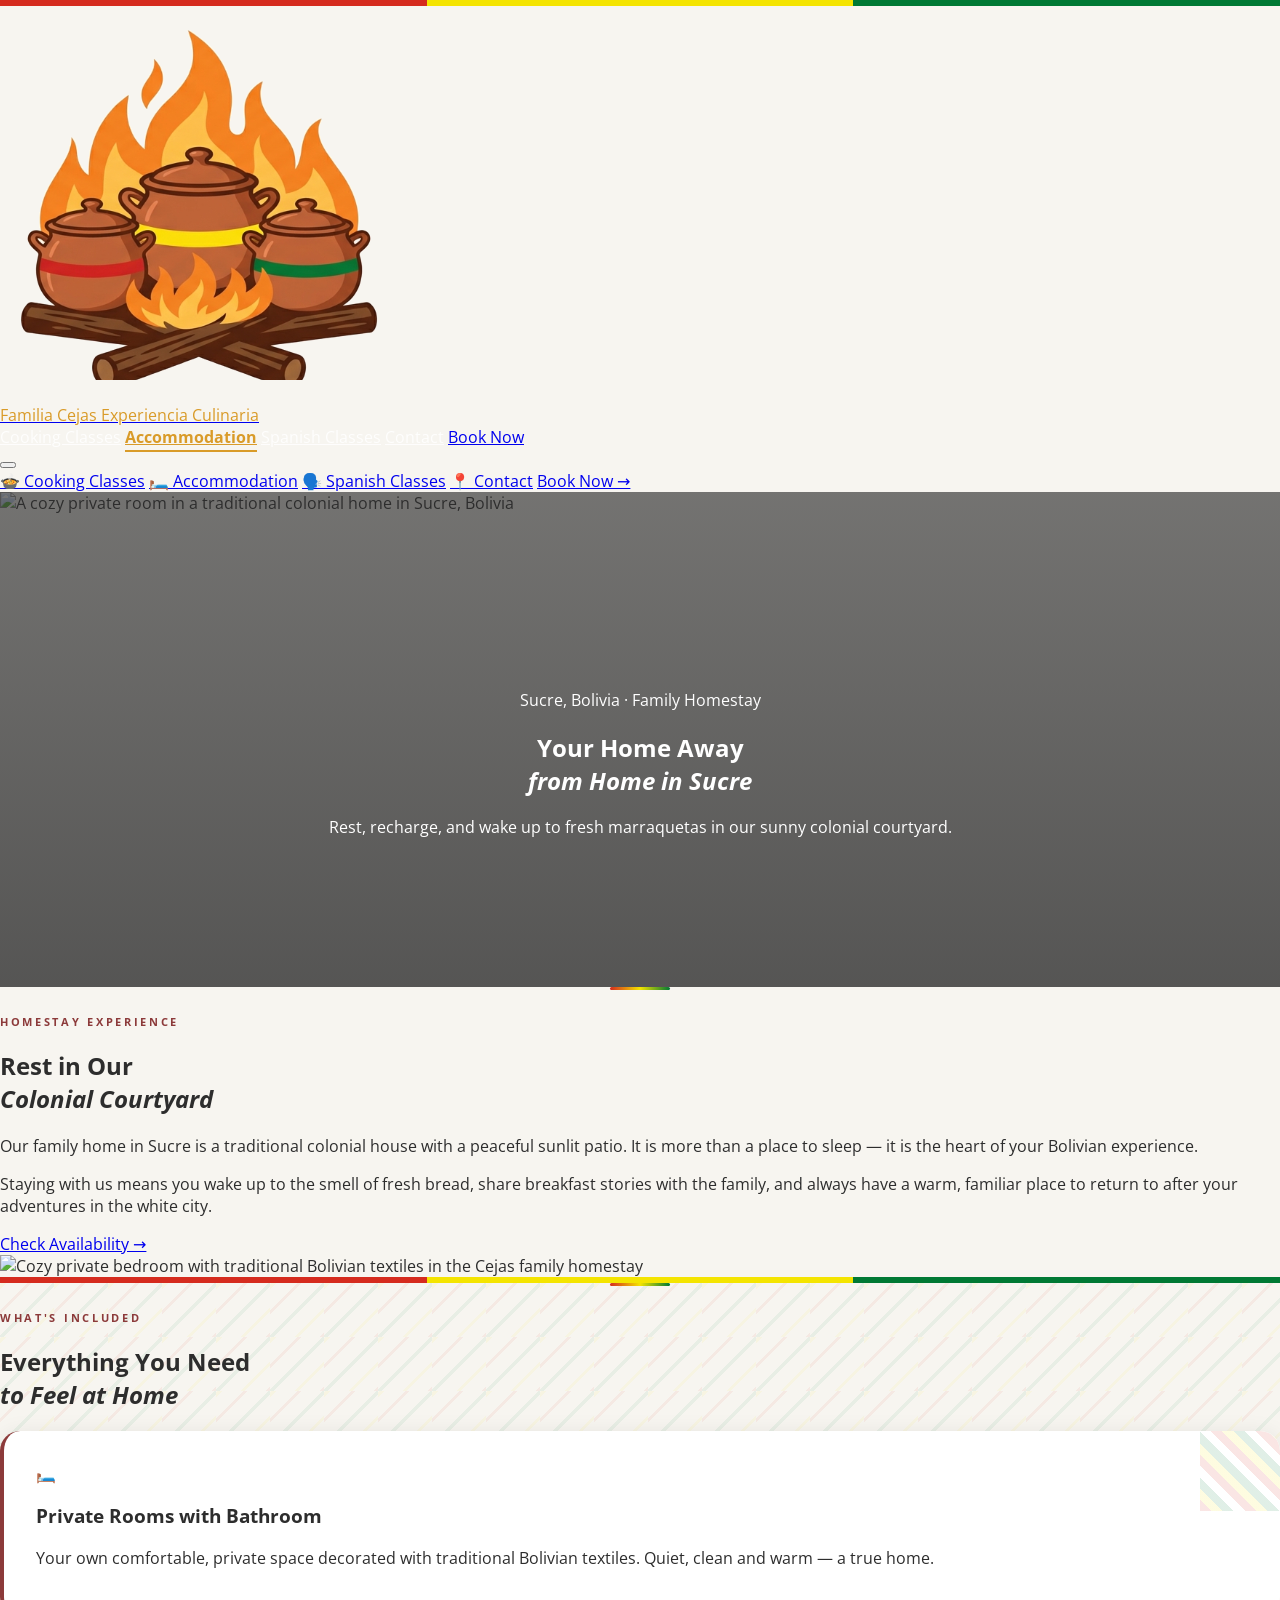
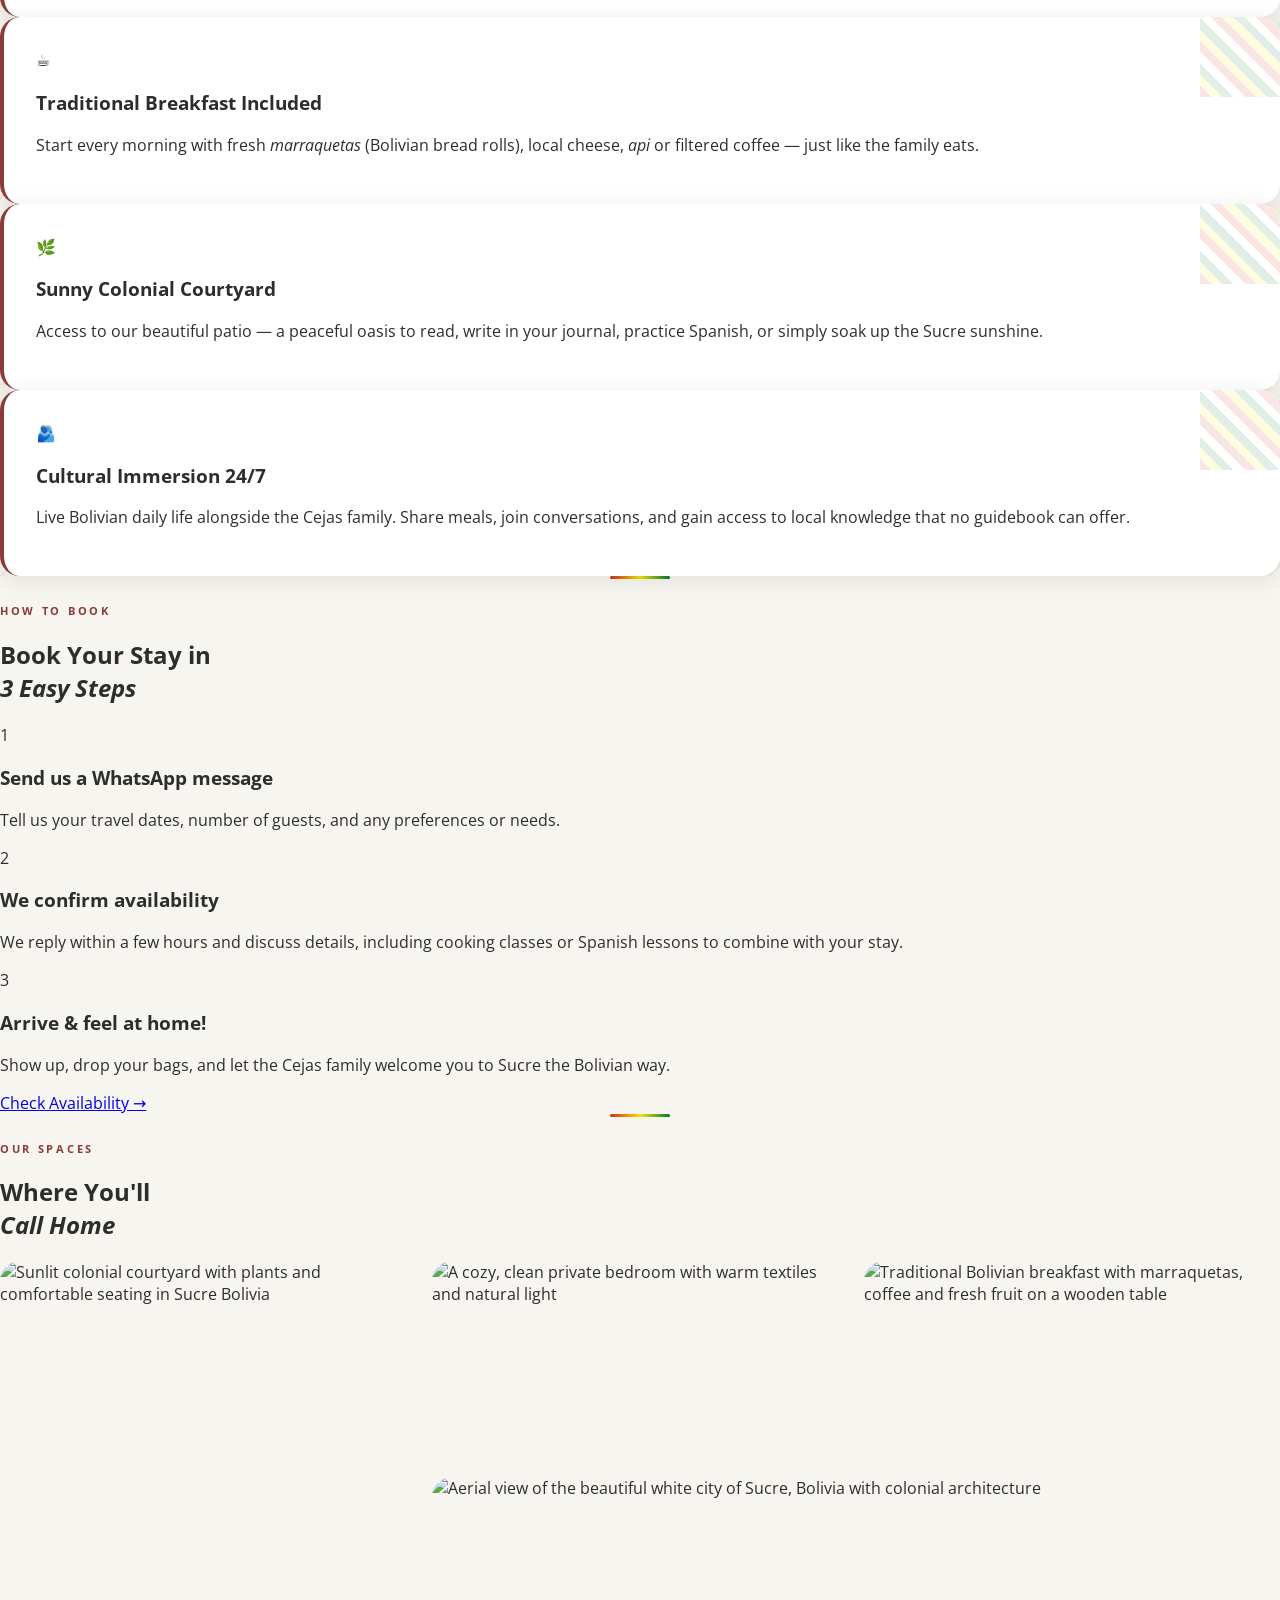
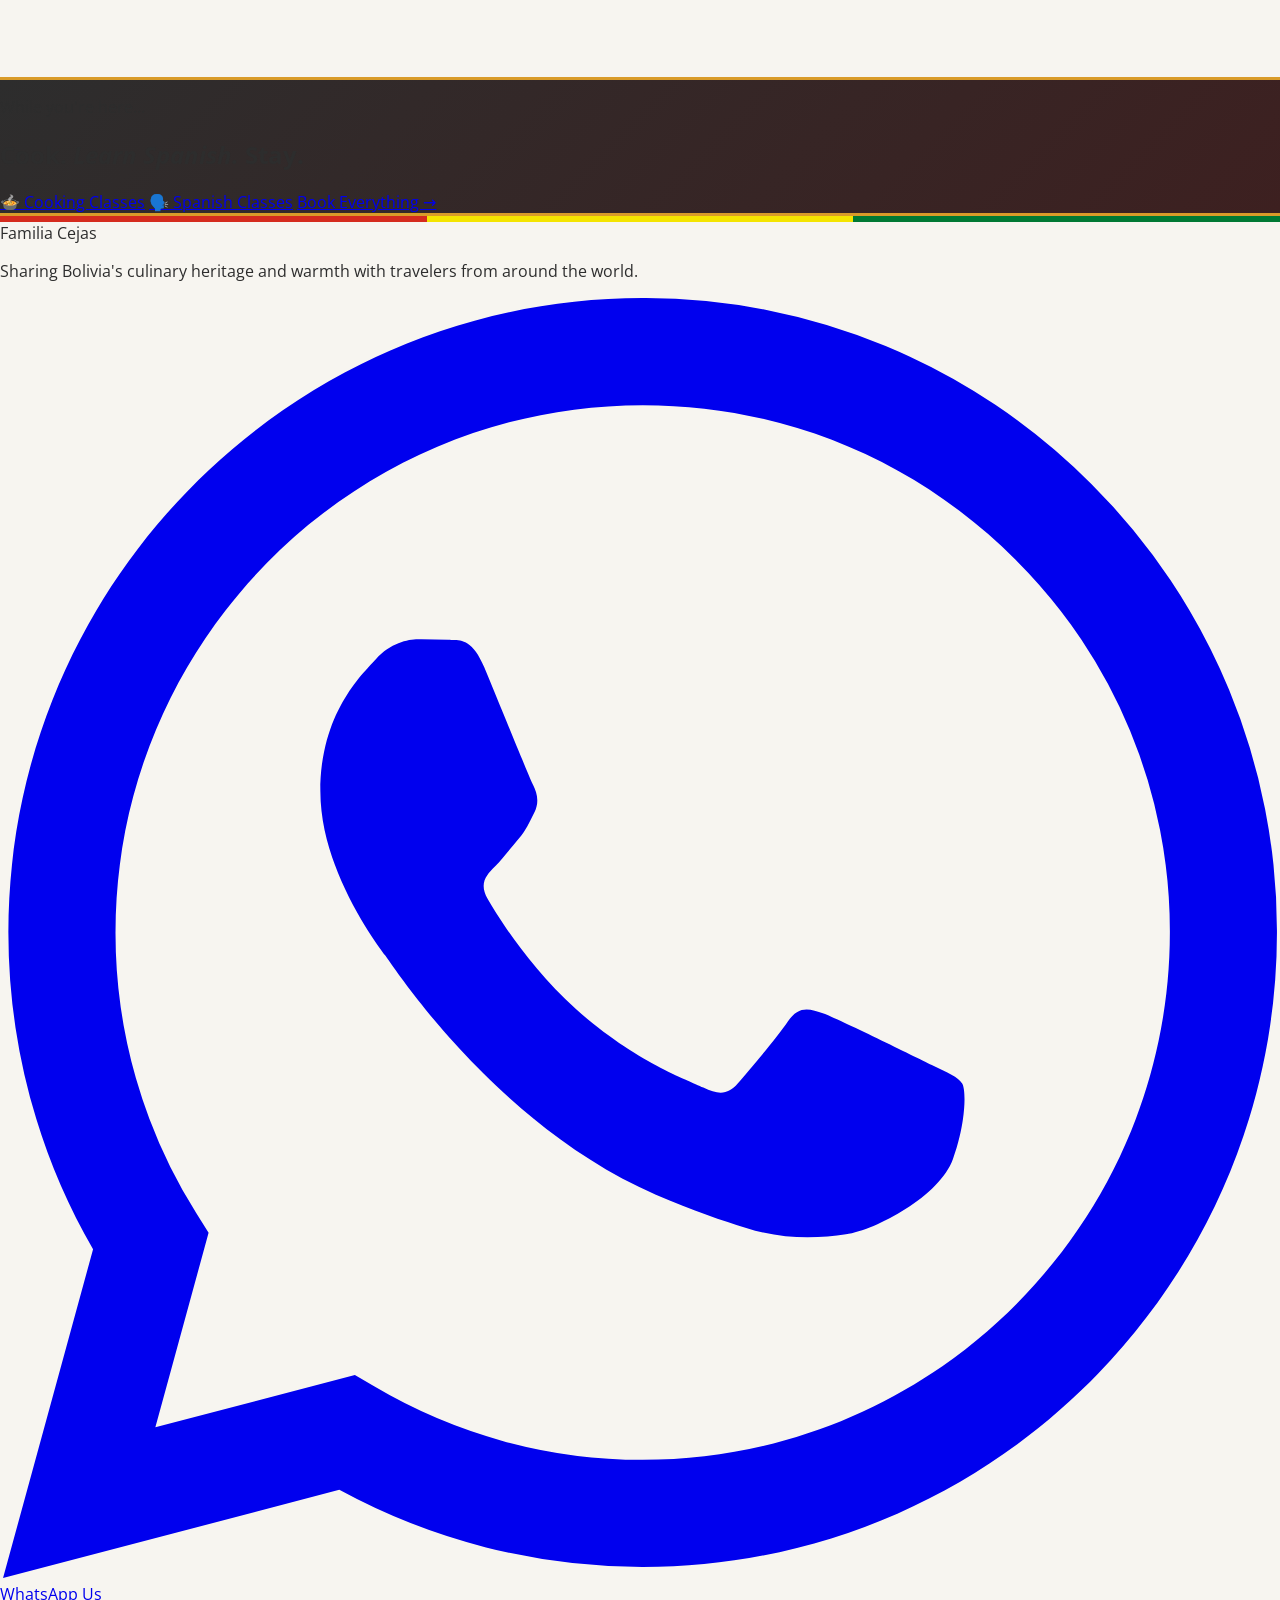
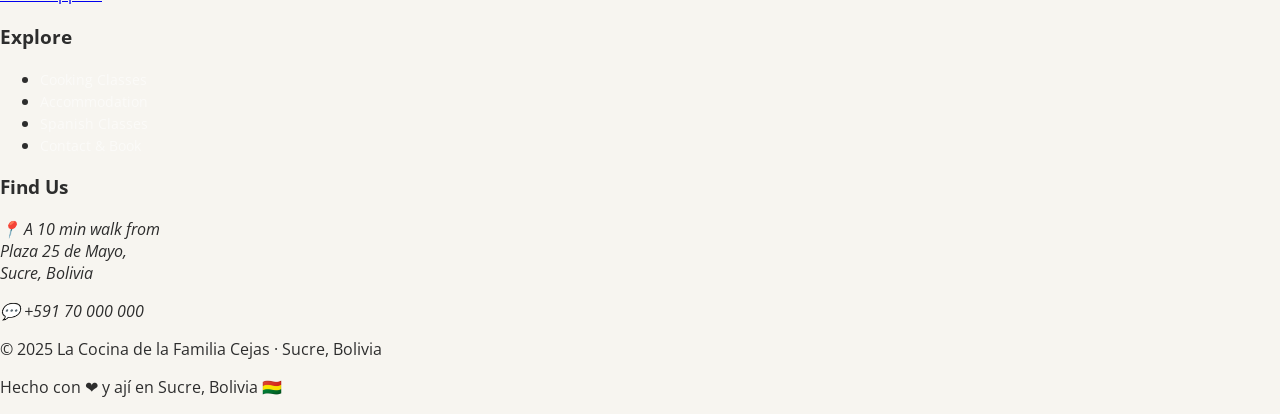
==== accommodation.html @ 89ccd52d "Initial release: Dona Marlene Website & Brand Kit" ====
<!DOCTYPE html>
<html lang="en">
<head>
    <meta charset="UTF-8">
    <meta name="viewport" content="width=device-width, initial-scale=1.0">
    <title>Homestay Accommodation in Sucre Bolivia | Familia Cejas</title>
    <meta name="description" content="Stay with the Cejas family in Sucre, Bolivia. Private rooms, traditional breakfast with fresh marraquetas, a sunny colonial courtyard and full cultural immersion 24/7.">
    <meta name="keywords" content="homestay sucre bolivia, accommodation sucre, family homestay bolivia, cultural immersion sucre, bed and breakfast sucre bolivia">
    <meta property="og:title" content="Family Homestay in Sucre, Bolivia | Familia Cejas">
    <meta property="og:description" content="Stay with a real Bolivian family in Sucre. Private rooms, traditional breakfast and full cultural immersion included.">
    <meta property="og:image" content="https://images.unsplash.com/photo-1540518614846-7eded433c457?w=1200&q=80">
    <meta property="og:type" content="website">
    <link rel="preconnect" href="https://fonts.googleapis.com">
    <link rel="preconnect" href="https://fonts.gstatic.com" crossorigin>
    <link href="https://fonts.googleapis.com/css2?family=Open+Sans:ital,wght@0,300;0,400;0,600;1,300&family=Playfair+Display:ital,wght@0,400;0,600;0,700;1,400;1,600&display=swap" rel="stylesheet">
    <script src="https://cdn.tailwindcss.com"></script>
    <script>
        tailwind.config = {
            theme: { extend: {
                colors: {
                    adobe:'#F7F5F0', aji:'#8C3A3A', ajidark:'#6B2B2B', ajilight:'#F0E6E6',
                    andino:'#4A7C8C', maiz:'#D99B29', tierra:'#2D2D2D',
                    bolvred:'#D52B1E', bolvyellow:'#F4E400', bolvgreen:'#007934'
                },
                fontFamily: { display:['"Playfair Display"','serif'], body:['"Open Sans"','sans-serif'] }
            }}
        }
    </script>
    <link rel="stylesheet" href="style.css">
</head>
<body class="bg-adobe font-body text-tierra">

<!-- Bolivia Tricolor Stripe -->
<div class="bolivia-stripe" aria-hidden="true">
    <span class="stripe-red"></span>
    <span class="stripe-yellow"></span>
    <span class="stripe-green"></span>
</div>

<!-- NAVBAR (shared) -->
<header id="navbar" class="fixed top-6 left-0 right-0 z-50">
    <div class="max-w-7xl mx-auto px-5 sm:px-8">
        <div class="flex items-center justify-between h-16">
            <a href="index.html" class="flex items-center gap-2.5" aria-label="Familia Cejas — Home">
                <img src="logo_cejas.png" alt="Logo Familia Cejas" class="w-12 h-12 object-contain flex-shrink-0">
                <div id="logo-name" class="flex flex-col justify-center transition-colors">
                    <span class="font-display font-bold text-xl text-maiz leading-none">Familia Cejas</span>
                    <span class="font-body text-[0.55rem] tracking-[0.2em] uppercase text-gray-500 mt-1">Experiencia Culinaria</span>
                </div>
            </a>
            <nav class="hidden md:flex items-center gap-6" aria-label="Main navigation">
                <a href="index.html"         class="nav-anchor text-xs font-semibold tracking-widest uppercase hover:text-maiz transition-colors">Cooking Classes</a>
                <a href="accommodation.html" class="nav-anchor text-xs font-semibold tracking-widest uppercase hover:text-maiz transition-colors">Accommodation</a>
                <a href="spanish.html"       class="nav-anchor text-xs font-semibold tracking-widest uppercase hover:text-maiz transition-colors">Spanish Classes</a>
                <a href="contact.html"       class="nav-anchor text-xs font-semibold tracking-widest uppercase hover:text-maiz transition-colors">Contact</a>
                <a href="contact.html" class="ml-2 bg-aji text-white text-xs font-bold tracking-widest uppercase px-5 py-2.5 rounded-full hover:bg-ajidark transition-all shadow-lg">Book Now</a>
            </nav>
            <button id="hamburger-btn" class="md:hidden flex flex-col gap-1.5 p-2" aria-label="Toggle menu" aria-expanded="false" aria-controls="mobile-menu">
                <span class="hamburger-bar block w-6 h-0.5 rounded transition-all duration-300"></span>
                <span class="hamburger-bar block w-6 h-0.5 rounded transition-all duration-300"></span>
                <span class="hamburger-bar block w-4 h-0.5 rounded transition-all duration-300"></span>
            </button>
        </div>
    </div>
    <nav id="mobile-menu" class="hidden md:hidden bg-adobe border-t-2 border-aji/10 shadow-xl" aria-label="Mobile navigation">
        <div class="flex flex-col px-5 py-5 gap-0.5">
            <a href="index.html"         class="mobile-nav-link py-3 border-b border-gray-100 text-sm font-semibold text-tierra hover:text-aji transition-colors">🍲 Cooking Classes</a>
            <a href="accommodation.html" class="mobile-nav-link py-3 border-b border-gray-100 text-sm font-semibold text-tierra hover:text-aji transition-colors">🛏️ Accommodation</a>
            <a href="spanish.html"       class="mobile-nav-link py-3 border-b border-gray-100 text-sm font-semibold text-tierra hover:text-aji transition-colors">🗣️ Spanish Classes</a>
            <a href="contact.html"       class="mobile-nav-link py-3 border-b border-gray-100 text-sm font-semibold text-tierra hover:text-aji transition-colors">📍 Contact</a>
            <a href="contact.html"       class="mobile-nav-link mt-4 text-center bg-aji text-white font-bold py-3.5 rounded-full hover:bg-ajidark transition-colors shadow-md">Book Now →</a>
        </div>
    </nav>
</header>

<main>

<!-- PAGE HERO -->
<section class="page-hero">
    <div class="page-hero-bg">
        <img src="https://images.unsplash.com/photo-1522708323590-d24dbb6b0267?ixlib=rb-4.0.3&auto=format&fit=crop&w=1920&q=85"
             alt="A cozy private room in a traditional colonial home in Sucre, Bolivia"
             class="w-full h-full object-cover">
        <div class="page-hero-overlay"></div>
    </div>
    <!-- Bolivia tricolor accent lines -->
    <div class="absolute bottom-0 left-0 right-0 flex z-10" aria-hidden="true">
        <div class="flex-1 h-1 bg-bolvred opacity-70"></div>
        <div class="flex-1 h-1 bg-bolvyellow opacity-70"></div>
        <div class="flex-1 h-1 bg-bolvgreen opacity-70"></div>
    </div>
    <!-- Andean diamond overlay -->
    <div class="absolute inset-0 pointer-events-none" aria-hidden="true"
         style="background-image:repeating-linear-gradient(45deg,rgba(244,228,0,0.05) 0 2px,transparent 2px 30px),repeating-linear-gradient(-45deg,rgba(213,43,30,0.04) 0 2px,transparent 2px 30px);background-size:30px 30px;"></div>
    <div class="page-hero-content">
        <p class="text-maiz text-xs font-bold tracking-[0.3em] uppercase mb-5 flex items-center justify-center gap-3">
            <span class="w-8 h-px bg-bolvred inline-block"></span>
            <span class="w-2 h-2 bg-bolvyellow inline-block rotate-45"></span>
            Sucre, Bolivia · Family Homestay
            <span class="w-2 h-2 bg-bolvgreen inline-block rotate-45"></span>
            <span class="w-8 h-px bg-bolvred inline-block"></span>
        </p>
        <h1 class="font-display font-bold text-5xl sm:text-6xl text-white leading-tight mb-5">
            Your Home Away<br>
            <em class="text-maiz font-semibold italic">from Home in Sucre</em>
        </h1>
        <p class="text-white/80 text-xl max-w-xl mx-auto">Rest, recharge, and wake up to fresh marraquetas in our sunny colonial courtyard.</p>
    </div>
</section>

<!-- INTRO -->
<section class="py-24 bg-adobe">
    <div class="max-w-7xl mx-auto px-5 sm:px-8">
        <div class="grid lg:grid-cols-2 gap-16 items-center">
            <div class="reveal-element">
                <div class="andean-rule" aria-hidden="true"><div class="andean-rule__line"></div></div>
                <p class="section-eyebrow">Homestay Experience</p>
                <h2 class="font-display text-4xl sm:text-5xl font-bold text-tierra mb-6 leading-tight">
                    Rest in Our<br><em class="text-aji italic">Colonial Courtyard</em>
                </h2>
                <p class="text-gray-600 text-lg leading-relaxed mb-5">
                    Our family home in Sucre is a traditional colonial house with a peaceful sunlit patio. It is more than a place to sleep — it is the heart of your Bolivian experience.
                </p>
                <p class="text-gray-600 text-lg leading-relaxed mb-8">
                    Staying with us means you wake up to the smell of fresh bread, share breakfast stories with the family, and always have a warm, familiar place to return to after your adventures in the white city.
                </p>
                <a href="contact.html" class="inline-flex items-center gap-2 bg-aji text-white font-bold px-8 py-4 rounded-full hover:bg-ajidark transition-all shadow-xl hover:shadow-2xl transform hover:-translate-y-1">
                    Check Availability →
                </a>
            </div>
            <!-- Image with decorative bolivian accents -->
            <div class="relative flex justify-center items-center min-h-[420px] reveal-element" data-delay="0.1">
                <div class="absolute -inset-4 rounded-3xl opacity-30" aria-hidden="true"
                     style="background: linear-gradient(135deg, #D52B1E 0%, #F4E400 50%, #007934 100%);"></div>
                <img src="https://images.unsplash.com/photo-1540518614846-7eded433c457?ixlib=rb-4.0.3&auto=format&fit=crop&w=800&q=80"
                     alt="Cozy private bedroom with traditional Bolivian textiles in the Cejas family homestay"
                     loading="lazy"
                     class="relative rounded-3xl shadow-2xl w-full h-96 object-cover border-8 border-white z-10">
                <!-- Wiphala-inspired corner accent -->
                <div class="absolute bottom-2 right-2 z-20 flex" aria-hidden="true">
                    <div class="w-3 h-12 bg-bolvred rounded-l"></div>
                    <div class="w-3 h-12 bg-bolvyellow"></div>
                    <div class="w-3 h-12 bg-bolvgreen rounded-r"></div>
                </div>
            </div>
        </div>
    </div>
</section>

<!-- Bolivia tricolor section divider -->
<div class="bolivia-stripe" aria-hidden="true">
    <span class="stripe-red"></span>
    <span class="stripe-yellow"></span>
    <span class="stripe-green"></span>
</div>

<!-- FEATURES -->
<section class="py-24 bg-white wiphala-bg">
    <div class="max-w-7xl mx-auto px-5 sm:px-8">
        <div class="text-center max-w-2xl mx-auto mb-16 reveal-element">
            <div class="andean-rule justify-center" aria-hidden="true"><div class="andean-rule__line"></div></div>
            <p class="section-eyebrow">What's Included</p>
            <h2 class="font-display text-4xl font-bold text-tierra leading-tight">
                Everything You Need<br><em class="text-aji italic">to Feel at Home</em>
            </h2>
        </div>
        <div class="grid md:grid-cols-2 gap-7 max-w-4xl mx-auto">
            <div class="feature-card reveal-element">
                <div class="andean-card-accent" aria-hidden="true"></div>
                <div class="text-4xl mb-4" aria-hidden="true">🛏️</div>
                <h3 class="font-display text-xl font-bold text-tierra mb-2">Private Rooms with Bathroom</h3>
                <p class="text-gray-600 text-sm leading-relaxed">Your own comfortable, private space decorated with traditional Bolivian textiles. Quiet, clean and warm — a true home.</p>
            </div>
            <div class="feature-card reveal-element" data-delay="0.1">
                <div class="andean-card-accent" aria-hidden="true"></div>
                <div class="text-4xl mb-4" aria-hidden="true">☕</div>
                <h3 class="font-display text-xl font-bold text-tierra mb-2">Traditional Breakfast Included</h3>
                <p class="text-gray-600 text-sm leading-relaxed">Start every morning with fresh <em>marraquetas</em> (Bolivian bread rolls), local cheese, <em>api</em> or filtered coffee — just like the family eats.</p>
            </div>
            <div class="feature-card reveal-element" data-delay="0.2">
                <div class="andean-card-accent" aria-hidden="true"></div>
                <div class="text-4xl mb-4" aria-hidden="true">🌿</div>
                <h3 class="font-display text-xl font-bold text-tierra mb-2">Sunny Colonial Courtyard</h3>
                <p class="text-gray-600 text-sm leading-relaxed">Access to our beautiful patio — a peaceful oasis to read, write in your journal, practice Spanish, or simply soak up the Sucre sunshine.</p>
            </div>
            <div class="feature-card reveal-element" data-delay="0.3">
                <div class="andean-card-accent" aria-hidden="true"></div>
                <div class="text-4xl mb-4" aria-hidden="true">🫂</div>
                <h3 class="font-display text-xl font-bold text-tierra mb-2">Cultural Immersion 24/7</h3>
                <p class="text-gray-600 text-sm leading-relaxed">Live Bolivian daily life alongside the Cejas family. Share meals, join conversations, and gain access to local knowledge that no guidebook can offer.</p>
            </div>
        </div>
    </div>
</section>

<!-- HOW IT WORKS -->
<section class="py-24 bg-tierra relative overflow-hidden">
    <div class="absolute inset-0 opacity-5 pointer-events-none" aria-hidden="true"
         style="background-image:repeating-linear-gradient(45deg,#D99B29 0,#D99B29 1px,transparent 0,transparent 50%);background-size:18px 18px;"></div>
    <div class="max-w-3xl mx-auto px-5 sm:px-8 text-center relative z-10">
        <div class="andean-rule justify-center" aria-hidden="true"><div class="andean-rule__line"></div></div>
        <p class="section-eyebrow text-maiz/80 reveal-element">How to Book</p>
        <h2 class="font-display text-4xl font-bold text-white mb-14 reveal-element" data-delay="0.1">
            Book Your Stay in<br><em class="text-maiz italic">3 Easy Steps</em>
        </h2>
        <div class="space-y-0">
            <div class="flex items-start gap-6 text-left reveal-element" data-delay="0.1">
                <div class="flex-shrink-0 w-12 h-12 rounded-full bg-bolvred flex items-center justify-center text-white font-display font-bold text-lg shadow-lg">1</div>
                <div class="pt-2 pb-8 border-l-2 border-dashed border-white/20 pl-6 ml-[-37px] mt-6">
                    <h3 class="font-display text-xl font-bold text-white mb-1">Send us a WhatsApp message</h3>
                    <p class="text-white/60 text-sm leading-relaxed">Tell us your travel dates, number of guests, and any preferences or needs.</p>
                </div>
            </div>
            <div class="flex items-start gap-6 text-left reveal-element" data-delay="0.2">
                <div class="flex-shrink-0 w-12 h-12 rounded-full bg-bolvyellow flex items-center justify-center text-tierra font-display font-bold text-lg shadow-lg">2</div>
                <div class="pt-2 pb-8 border-l-2 border-dashed border-white/20 pl-6 ml-[-37px] mt-6">
                    <h3 class="font-display text-xl font-bold text-white mb-1">We confirm availability</h3>
                    <p class="text-white/60 text-sm leading-relaxed">We reply within a few hours and discuss details, including cooking classes or Spanish lessons to combine with your stay.</p>
                </div>
            </div>
            <div class="flex items-start gap-6 text-left reveal-element" data-delay="0.3">
                <div class="flex-shrink-0 w-12 h-12 rounded-full bg-bolvgreen flex items-center justify-center text-white font-display font-bold text-lg shadow-lg">3</div>
                <div class="pt-2 pl-6 ml-[-37px] mt-6">
                    <h3 class="font-display text-xl font-bold text-white mb-1">Arrive & feel at home!</h3>
                    <p class="text-white/60 text-sm leading-relaxed">Show up, drop your bags, and let the Cejas family welcome you to Sucre the Bolivian way.</p>
                </div>
            </div>
        </div>
        <div class="mt-14 reveal-element" data-delay="0.4">
            <a href="contact.html" class="inline-flex items-center gap-2 bg-maiz text-tierra font-bold px-10 py-4 rounded-full hover:bg-yellow-500 transition-all shadow-2xl transform hover:-translate-y-1 text-lg">
                Check Availability →
            </a>
        </div>
    </div>
</section>

<!-- PHOTO GALLERY -->
<section class="py-24 bg-adobe">
    <div class="max-w-7xl mx-auto px-5 sm:px-8">
        <div class="text-center mb-14 reveal-element">
            <div class="andean-rule justify-center" aria-hidden="true"><div class="andean-rule__line"></div></div>
            <p class="section-eyebrow">Our Spaces</p>
            <h2 class="font-display text-4xl font-bold text-tierra leading-tight">
                Where You'll<br><em class="text-aji italic">Call Home</em>
            </h2>
        </div>
        <div class="gallery-grid">
            <div class="gallery-item gallery-item--tall reveal-element">
                <img src="https://images.unsplash.com/photo-1555854877-bab0e564b8d5?ixlib=rb-4.0.3&auto=format&fit=crop&w=800&q=80"
                     alt="Sunlit colonial courtyard with plants and comfortable seating in Sucre Bolivia" loading="lazy" class="gallery-img">
                <div class="gallery-overlay"><span>The Courtyard</span></div>
            </div>
            <div class="gallery-item reveal-element" data-delay="0.1">
                <img src="https://images.unsplash.com/photo-1540518614846-7eded433c457?ixlib=rb-4.0.3&auto=format&fit=crop&w=800&q=80"
                     alt="A cozy, clean private bedroom with warm textiles and natural light" loading="lazy" class="gallery-img">
                <div class="gallery-overlay"><span>Your Room</span></div>
            </div>
            <div class="gallery-item reveal-element" data-delay="0.2">
                <img src="https://images.unsplash.com/photo-1517705190438-4e6a2265ab14?ixlib=rb-4.0.3&auto=format&fit=crop&w=800&q=80"
                     alt="Traditional Bolivian breakfast with marraquetas, coffee and fresh fruit on a wooden table" loading="lazy" class="gallery-img">
                <div class="gallery-overlay"><span>Breakfast</span></div>
            </div>
            <div class="gallery-item gallery-item--wide reveal-element" data-delay="0.3">
                <img src="https://images.unsplash.com/photo-1499678329028-101435549a4e?ixlib=rb-4.0.3&auto=format&fit=crop&w=1200&q=80"
                     alt="Aerial view of the beautiful white city of Sucre, Bolivia with colonial architecture" loading="lazy" class="gallery-img">
                <div class="gallery-overlay"><span>Sucre, the White City</span></div>
            </div>
        </div>
    </div>
</section>

<!-- CTA BANNER + CROSS-LINKS -->
<section class="promo-banner py-16" aria-label="More services">
    <div class="max-w-5xl mx-auto px-5 sm:px-8 text-center">
        <p class="text-maiz text-xs font-bold tracking-widest uppercase mb-4 reveal-element">While you're here...</p>
        <h2 class="font-display text-3xl sm:text-4xl font-bold text-white mb-8 reveal-element" data-delay="0.1">
            Cook. <em class="text-maiz italic">Learn Spanish.</em> Stay.
        </h2>
        <div class="flex flex-col sm:flex-row justify-center gap-4 reveal-element" data-delay="0.2">
            <a href="index.html"    class="bg-white/10 border border-white/20 text-white font-semibold px-7 py-3 rounded-full hover:bg-white/20 transition-all">🍲 Cooking Classes</a>
            <a href="spanish.html"  class="bg-white/10 border border-white/20 text-white font-semibold px-7 py-3 rounded-full hover:bg-white/20 transition-all">🗣️ Spanish Classes</a>
            <a href="contact.html"  class="bg-maiz text-tierra font-bold px-7 py-3 rounded-full hover:bg-yellow-500 transition-all shadow-lg">Book Everything →</a>
        </div>
    </div>
</section>

</main>

<!-- FOOTER -->
<footer class="bg-tierra text-white pt-16 pb-8">
    <div class="bolivia-stripe mb-12 opacity-60" aria-hidden="true">
        <span class="stripe-red"></span><span class="stripe-yellow"></span><span class="stripe-green"></span>
    </div>
    <div class="max-w-7xl mx-auto px-5 sm:px-8">
        <div class="grid md:grid-cols-4 gap-10 mb-12">
            <div class="md:col-span-2">
                <div class="font-display font-bold text-2xl text-aji mb-1">Familia <span class="font-light italic text-maiz">Cejas</span></div>
                <p class="text-white/55 text-sm leading-relaxed mb-4 max-w-xs">Sharing Bolivia's culinary heritage and warmth with travelers from around the world.</p>
                <a href="https://wa.me/59170000000?text=Hi%20Familia%20Cejas!" target="_blank" rel="noopener noreferrer"
                   class="inline-flex items-center gap-2 bg-[#25D366] text-white text-sm font-bold px-5 py-2.5 rounded-full hover:bg-[#1aab52] transition-all shadow-md">
                    <svg class="w-4 h-4" fill="currentColor" viewBox="0 0 24 24" aria-hidden="true"><path d="M17.472 14.382c-.297-.149-1.758-.867-2.03-.967-.273-.099-.471-.148-.67.15-.197.297-.767.966-.94 1.164-.173.199-.347.223-.644.075-.297-.15-1.255-.463-2.39-1.475-.883-.788-1.48-1.761-1.653-2.059-.173-.297-.018-.458.13-.606.134-.133.298-.347.446-.52.149-.174.198-.298.298-.497.099-.198.05-.371-.025-.52-.075-.149-.669-1.612-.916-2.207-.242-.579-.487-.5-.669-.51a12.8 12.8 0 0 0-.57-.01c-.198 0-.52.074-.792.372-.272.297-1.04 1.016-1.04 2.479 0 1.462 1.065 2.875 1.213 3.074.149.198 2.096 3.2 5.077 4.487.709.306 1.262.489 1.694.625.712.227 1.36.195 1.871.118.571-.085 1.758-.719 2.006-1.413.248-.694.248-1.289.173-1.413-.074-.124-.272-.198-.57-.347m-5.421 7.403h-.004a9.87 9.87 0 0 1-5.031-1.378l-.361-.214-3.741.982.998-3.648-.235-.374a9.86 9.86 0 0 1-1.51-5.26c.001-5.45 4.436-9.884 9.888-9.884 2.64 0 5.122 1.03 6.988 2.898a9.825 9.825 0 0 1 2.893 6.994c-.003 5.45-4.437 9.884-9.885 9.884m8.413-18.297A11.815 11.815 0 0 0 12.05 0C5.495 0 .16 5.335.157 11.892c0 2.096.547 4.142 1.588 5.945L.057 24l6.305-1.654a11.882 11.882 0 0 0 5.683 1.448h.005c6.554 0 11.89-5.335 11.893-11.893a11.821 11.821 0 0 0-3.48-8.413Z"/></svg>
                    WhatsApp Us
                </a>
            </div>
            <div>
                <h3 class="font-body text-xs font-bold uppercase tracking-widest text-maiz mb-4">Explore</h3>
                <ul class="space-y-2.5">
                    <li><a href="index.html"         class="footer-link">Cooking Classes</a></li>
                    <li><a href="accommodation.html" class="footer-link">Accommodation</a></li>
                    <li><a href="spanish.html"       class="footer-link">Spanish Classes</a></li>
                    <li><a href="contact.html"       class="footer-link">Contact & Book</a></li>
                </ul>
            </div>
            <div>
                <h3 class="font-body text-xs font-bold uppercase tracking-widest text-maiz mb-4">Find Us</h3>
                <address class="not-italic space-y-2.5 text-white/55 text-sm">
                    <p>📍 A 10 min walk from<br>Plaza 25 de Mayo,<br>Sucre, Bolivia</p>
                    <p>💬 +591 70 000 000</p>
                </address>
            </div>
        </div>
        <div class="border-t border-white/10 pt-6 flex flex-col sm:flex-row justify-between items-center gap-3 text-white/35 text-xs">
            <p>© 2025 La Cocina de la Familia Cejas · Sucre, Bolivia</p>
            <p>Hecho con ❤️ y ají en Sucre, Bolivia 🇧🇴</p>
        </div>
    </div>
</footer>

<script src="script.js" defer></script>
</body>
</html>
---- style.css ----
/* ================================================================
   La Cocina de la Familia Cejas — style.css
   Brand Kit: Bolivian Identity + Premium Travel Experience
   ================================================================ */

/* === CSS Custom Properties (Brand + Bolivia Tokens) === */
:root {
    /* --- Brand Colors --- */
    --color-adobe:      #F7F5F0;
    --color-aji:        #8C3A3A;
    --color-aji-dark:   #6B2B2B;
    --color-aji-light:  #F0E6E6;
    --color-andino:     #4A7C8C;
    --color-maiz:       #D99B29;
    --color-tierra:     #2D2D2D;

    /* --- Bolivia Flag Colors --- */
    --bolivia-red:      #D52B1E;
    --bolivia-yellow:   #F4E400;
    --bolivia-green:    #007934;

    /* --- Chuquisaca Colors --- */
    --chuquisaca-red:   #C41E3A;
    --chuquisaca-white: #FFFFFF;

    /* --- Wiphala Colors --- */
    --wiphala-red:      #D52B1E;
    --wiphala-orange:   #F77F00;
    --wiphala-yellow:   #F4E400;
    --wiphala-white:    #FFFFFF;
    --wiphala-green:    #007934;
    --wiphala-blue:     #0038A8;
    --wiphala-violet:   #6A0DAD;

    /* --- Typography --- */
    --font-display: "Playfair Display", Georgia, serif;
    --font-body:    "Open Sans", system-ui, sans-serif;

    /* --- Spacing & Shape --- */
    --radius-pill:  9999px;
    --radius-card:  1.25rem;
    --shadow-card:  0 4px 24px rgba(0,0,0,0.09);
    --shadow-hover: 0 16px 48px rgba(0,0,0,0.16);
    --transition:   all 0.35s ease;
}

/* ================================================================
   BASE RESET
   ================================================================ */
*, *::before, *::after { box-sizing: border-box; }

html {
    scroll-behavior: smooth;
    scroll-padding-top: 100px;
}

body {
    background-color: var(--color-adobe);
    color: var(--color-tierra);
    font-family: var(--font-body);
    -webkit-font-smoothing: antialiased;
    -moz-osx-font-smoothing: grayscale;
    overflow-x: hidden;
    margin: 0; padding: 0;
}

img { display: block; max-width: 100%; }

::-webkit-scrollbar { width: 8px; }
::-webkit-scrollbar-track { background: var(--color-adobe); }
::-webkit-scrollbar-thumb { background: var(--color-aji); border-radius: 4px; }
::-webkit-scrollbar-thumb:hover { background: var(--color-aji-dark); }

::selection { background: var(--color-maiz); color: var(--color-tierra); }

/* ================================================================
   BOLIVIAN DESIGN ELEMENTS
   ================================================================ */

/* --- Tricolor Bolivia Stripe (top of every page) --- */
.bolivia-stripe {
    display: flex;
    height: 6px;
    width: 100%;
}
.bolivia-stripe span {
    flex: 1;
}
.bolivia-stripe .stripe-red    { background: var(--bolivia-red); }
.bolivia-stripe .stripe-yellow { background: var(--bolivia-yellow); }
.bolivia-stripe .stripe-green  { background: var(--bolivia-green); }

/* --- Chuquisaca Divider (between sections) --- */
.chuquisaca-divider {
    display: flex;
    height: 4px;
    width: 100%;
    overflow: hidden;
}
.chuquisaca-divider span:nth-child(odd)  { flex: 1; background: var(--chuquisaca-red); }
.chuquisaca-divider span:nth-child(even) { flex: 1; background: var(--chuquisaca-white); }

/* Narrow centered decorative version */
.andean-rule {
    display: flex;
    align-items: center;
    gap: 1rem;
    margin: 0 auto 1.5rem;
    width: fit-content;
}
.andean-rule__line {
    width: 60px;
    height: 3px;
    background: linear-gradient(90deg, var(--bolivia-red), var(--bolivia-yellow), var(--bolivia-green));
    border-radius: 2px;
}

/* --- Andean Diamond Pattern — Bolivia flag colors only (red, yellow, green) --- */
/* Inspired by traditional Bolivian textiles (aguayo). NOT rainbow. */
.wiphala-bg {
    position: relative;
}
.wiphala-bg::before {
    content: '';
    position: absolute;
    inset: 0;
    /* Diagonal stripe pattern: only Bolivia Red, Yellow, Green — like an aguayo textile */
    background-image:
        repeating-linear-gradient(
            -45deg,
            var(--bolivia-red)    0px 3px,
            transparent           3px 18px,
            var(--bolivia-yellow) 18px 21px,
            transparent           21px 36px,
            var(--bolivia-green)  36px 39px,
            transparent           39px 54px
        );
    background-size: 54px 54px;
    opacity: 0.06;
    pointer-events: none;
    z-index: 0;
}
.wiphala-bg > * { position: relative; z-index: 1; }

/* --- Andean Diamond Border (decorative SVG line) --- */
.andean-border-top {
    width: 100%;
    overflow: hidden;
    line-height: 0;
}
.andean-border-top svg {
    display: block;
    width: 100%;
}

/* --- Andean Geometric Card Accent --- */
.andean-card-accent {
    position: absolute;
    top: 0; right: 0;
    width: 80px;
    height: 80px;
    opacity: 0.12;
    background-image:
        repeating-linear-gradient(45deg,
            var(--bolivia-red)    0 8px,
            var(--bolivia-yellow) 8px 16px,
            var(--bolivia-green)  16px 24px,
            transparent           24px 32px
        );
    border-radius: 0 var(--radius-card) 0 0;
}

/* ================================================================
   NAVBAR — Transparent on hero → Solid on scroll
   ================================================================ */
#navbar {
    background: transparent;
    transition: background 0.4s ease, box-shadow 0.4s ease;
}

#navbar.scrolled {
    background: rgba(247, 245, 240, 0.97);
    backdrop-filter: blur(16px);
    -webkit-backdrop-filter: blur(16px);
    box-shadow: 0 1px 24px rgba(0,0,0,0.09);
}

/* Link colors: transparent vs. scrolled */
#navbar:not(.scrolled) .nav-anchor { color: rgba(255,255,255,0.85); }
#navbar:not(.scrolled) .nav-anchor:hover { color: #fff; }
#navbar.scrolled       .nav-anchor { color: var(--color-tierra); }
#navbar.scrolled       .nav-anchor:hover { color: var(--color-aji); }

#navbar:not(.scrolled) #logo-name { color: var(--color-maiz); }
#navbar.scrolled       #logo-name { color: var(--color-aji); }

/* Active nav link indicator */
.nav-anchor.active-page {
    color: var(--color-maiz) !important;
    font-weight: 700;
    border-bottom: 2px solid var(--color-maiz);
    padding-bottom: 2px;
}

/* Hamburger bars */
#navbar:not(.scrolled) .hamburger-bar { background: white; }
#navbar.scrolled       .hamburger-bar { background: var(--color-aji); }

/* Hamburger open state */
#hamburger-btn.open .hamburger-bar:nth-child(1) {
    transform: translateY(8px) rotate(45deg);
}
#hamburger-btn.open .hamburger-bar:nth-child(2) {
    opacity: 0; transform: scaleX(0);
}
#hamburger-btn.open .hamburger-bar:nth-child(3) {
    transform: translateY(-8px) rotate(-45deg);
    width: 1.5rem;
}

/* ================================================================
   SCROLL-REVEAL ANIMATIONS
   ================================================================ */
.reveal-element {
    opacity: 0;
    transform: translateY(28px);
    transition: opacity 0.65s ease, transform 0.65s ease;
}
.reveal-element.is-visible {
    opacity: 1;
    transform: translateY(0);
}

/* ================================================================
   TYPOGRAPHY HELPERS
   ================================================================ */
.section-eyebrow {
    font-family: var(--font-body);
    font-size: 0.7rem;
    font-weight: 700;
    letter-spacing: 0.24em;
    text-transform: uppercase;
    color: var(--color-aji);
    display: block;
    margin-bottom: 0.5rem;
}

/* ================================================================
   POLAROID FRAMES
   ================================================================ */
.polaroid-frame {
    background: white;
    padding: 10px 10px 36px;
    border-radius: 3px;
    display: inline-block;
    position: relative;
    transition: transform 0.4s ease, box-shadow 0.4s ease;
    box-shadow: 0 8px 32px rgba(0,0,0,0.14);
}
.polaroid-frame:hover {
    transform: rotate(0deg) scale(1.04) !important;
    box-shadow: 0 24px 60px rgba(0,0,0,0.22);
}

/* ================================================================
   VALUE CHIPS
   ================================================================ */
.value-chip {
    display: flex;
    align-items: center;
    gap: 0.75rem;
    background: var(--color-adobe);
    border: 1px solid rgba(140,58,58,0.12);
    border-radius: var(--radius-card);
    padding: 0.875rem 1rem;
    transition: var(--transition);
}
.value-chip:hover {
    border-color: var(--color-aji);
    background: var(--color-aji-light);
    transform: translateX(4px);
}

/* ================================================================
   CLASS / SERVICE CARDS
   ================================================================ */
.service-card {
    background: rgba(255,255,255,0.07);
    border: 1px solid rgba(255,255,255,0.12);
    border-radius: var(--radius-card);
    overflow: hidden;
    transition: var(--transition);
    position: relative;
}
.service-card:hover {
    background: rgba(255,255,255,0.12);
    transform: translateY(-6px);
    box-shadow: 0 24px 56px rgba(0,0,0,0.3);
}
.service-card--featured {
    border-color: var(--color-maiz);
    box-shadow: 0 0 0 1px var(--color-maiz), 0 8px 32px rgba(217,155,41,0.2);
}
.service-card-img-wrap {
    position: relative;
    overflow: hidden;
    height: 210px;
}
.service-card-img {
    width: 100%; height: 100%;
    object-fit: cover;
    transition: transform 0.7s ease;
}
.service-card:hover .service-card-img {
    transform: scale(1.06);
}
.service-card-badge {
    position: absolute;
    top: 1rem; right: 1rem;
    background: rgba(45,45,45,0.75);
    backdrop-filter: blur(8px);
    color: white;
    font-size: 0.7rem;
    font-weight: 700;
    letter-spacing: 0.06em;
    padding: 0.35rem 0.9rem;
    border-radius: 9999px;
}
.service-card-body {
    padding: 1.6rem;
}
.card-cta {
    display: inline-flex;
    align-items: center;
    justify-content: center;
    width: 100%;
    border: 1px solid rgba(255,255,255,0.25);
    color: white;
    font-family: var(--font-body);
    font-size: 0.85rem;
    font-weight: 600;
    padding: 0.7rem 1.5rem;
    border-radius: var(--radius-pill);
    transition: var(--transition);
    text-decoration: none;
    cursor: pointer;
}
.card-cta:hover { background: white; color: var(--color-aji); border-color: white; }
.card-cta--featured { background: var(--color-maiz); border-color: var(--color-maiz); color: var(--color-tierra); }
.card-cta--featured:hover { background: #c68c22; border-color: #c68c22; color: var(--color-tierra); }

/* ================================================================
   GALLERY (Masonry style)
   ================================================================ */
.gallery-grid {
    display: grid;
    grid-template-columns: repeat(3,1fr);
    gap: 1rem;
}
@media (max-width: 768px) {
    .gallery-grid { grid-template-columns: 1fr 1fr; }
    .gallery-item--tall { grid-row: span 1; }
    .gallery-item--wide { grid-column: span 2; }
}
@media (max-width: 480px) {
    .gallery-grid { grid-template-columns: 1fr; }
    .gallery-item--wide { grid-column: span 1; }
}
.gallery-item {
    position: relative; overflow: hidden;
    border-radius: var(--radius-card); cursor: pointer;
}
.gallery-item--tall { grid-row: span 2; }
.gallery-item--wide { grid-column: span 2; }
.gallery-img {
    width: 100%; height: 100%;
    min-height: 200px;
    object-fit: cover;
    transition: transform 0.6s ease;
}
.gallery-item:hover .gallery-img { transform: scale(1.07); }
.gallery-overlay {
    position: absolute; inset: 0;
    background: linear-gradient(to top, rgba(45,45,45,0.7) 0%, transparent 60%);
    display: flex; align-items: flex-end; padding: 1.2rem;
    opacity: 0; transition: opacity 0.4s ease;
}
.gallery-item:hover .gallery-overlay { opacity: 1; }
.gallery-overlay span {
    font-family: var(--font-display);
    font-size: 1.1rem; font-weight: 600; font-style: italic;
    color: white; letter-spacing: 0.02em;
}

/* ================================================================
   TESTIMONIAL CARDS
   ================================================================ */
.testimonial-card {
    background: white;
    border-radius: var(--radius-card);
    padding: 1.75rem;
    box-shadow: var(--shadow-card);
    transition: var(--transition);
    border-top: 3px solid var(--color-maiz);
}
.testimonial-card:hover {
    transform: translateY(-4px);
    box-shadow: var(--shadow-hover);
}

/* ================================================================
   LIGHT CARDS (for accommodation & spanish pages)
   ================================================================ */
.feature-card {
    background: white;
    border-radius: var(--radius-card);
    padding: 2rem;
    box-shadow: var(--shadow-card);
    transition: var(--transition);
    border-left: 4px solid var(--color-aji);
    position: relative;
    overflow: hidden;
}
.feature-card:hover {
    transform: translateY(-4px);
    box-shadow: var(--shadow-hover);
}

/* ================================================================
   PAGE HERO (for inner pages)
   ================================================================ */
.page-hero {
    position: relative;
    min-height: 55vh;
    display: flex;
    align-items: center;
    justify-content: center;
    overflow: hidden;
}
.page-hero-bg {
    position: absolute; inset: 0;
}
.page-hero-bg img {
    width: 100%; height: 100%; object-fit: cover;
}
.page-hero-overlay {
    position: absolute; inset: 0;
    background: linear-gradient(to bottom, rgba(45,45,45,0.65), rgba(45,45,45,0.80));
}
.page-hero-content {
    position: relative; z-index: 10;
    text-align: center; color: white;
    padding: 6rem 1.25rem 3rem;
    max-width: 800px; margin: 0 auto;
}

/* ================================================================
   STEP PROCESS (How It Works)
   ================================================================ */
.step-connector {
    display: flex;
    align-items: center;
    justify-content: center;
    margin: 0.5rem 0;
}
.step-connector-line {
    width: 2px;
    height: 2rem;
    background: linear-gradient(to bottom, var(--bolivia-red), var(--bolivia-green));
}

/* ================================================================
   FOOTER
   ================================================================ */
.footer-link {
    color: rgba(255,255,255,0.55);
    font-size: 0.875rem;
    text-decoration: none;
    transition: color 0.25s ease;
}
.footer-link:hover { color: white; }

/* ================================================================
   HERO SCROLL LINE
   ================================================================ */
.scroll-line {
    animation: scroll-pulse 2s ease-in-out infinite;
}
@keyframes scroll-pulse {
    0%, 100% { opacity: 0.3; transform: scaleY(1); }
    50%       { opacity: 0.8; transform: scaleY(1.15); }
}

/* ================================================================
   CROSS-PAGE PROMO BANNER
   ================================================================ */
.promo-banner {
    background: linear-gradient(135deg, var(--color-tierra) 0%, #3d2020 100%);
    border-top: 3px solid var(--color-maiz);
    border-bottom: 3px solid var(--color-maiz);
}

/* ================================================================
   RESPONSIVE
   ================================================================ */
@media (max-width: 640px) {
    .polaroid-frame.secondary { display: none; }
}

/* ================================================================
   REDUCED MOTION ACCESSIBILITY
   ================================================================ */
@media (prefers-reduced-motion: reduce) {
    .reveal-element { opacity: 1; transform: none; transition: none; }
    .gallery-img, .service-card, .feature-card,
    .testimonial-card, .value-chip, .polaroid-frame,
    .card-cta { transition: none; }
    .scroll-line { animation: none; }
}
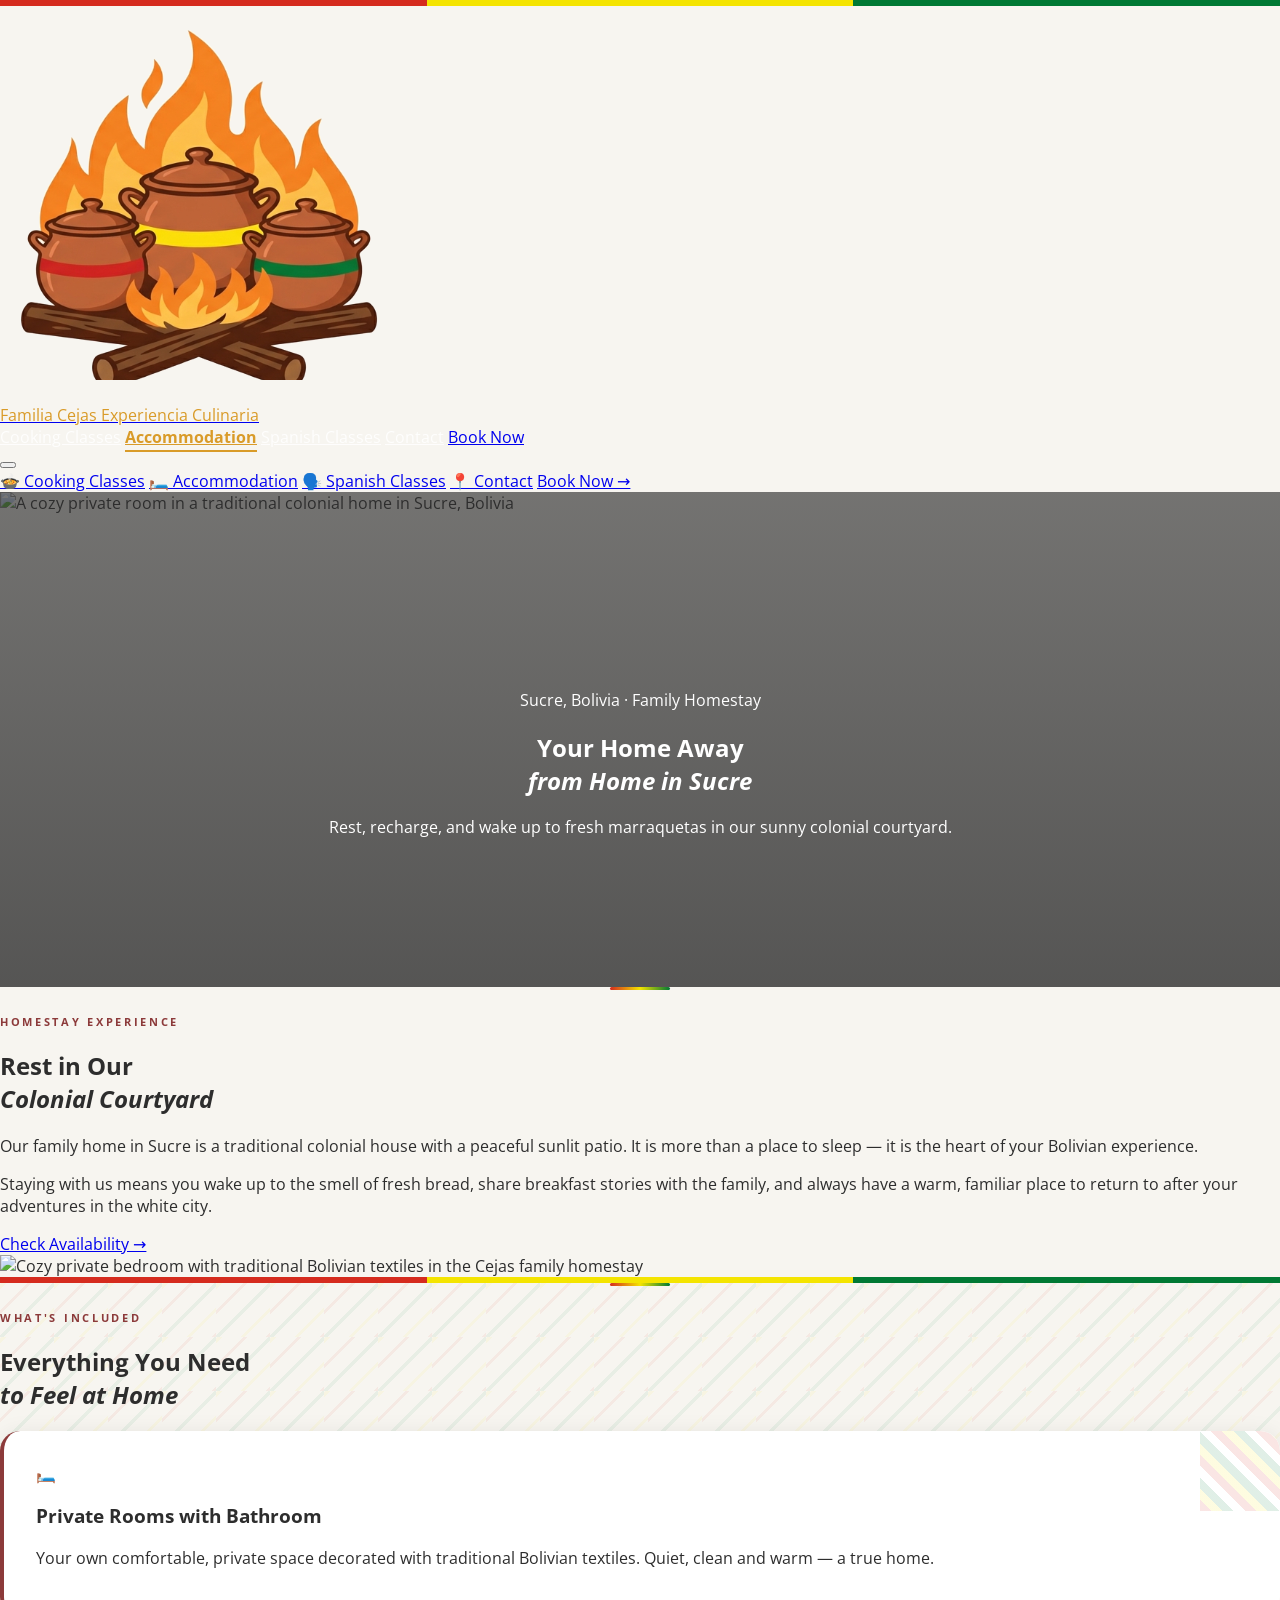
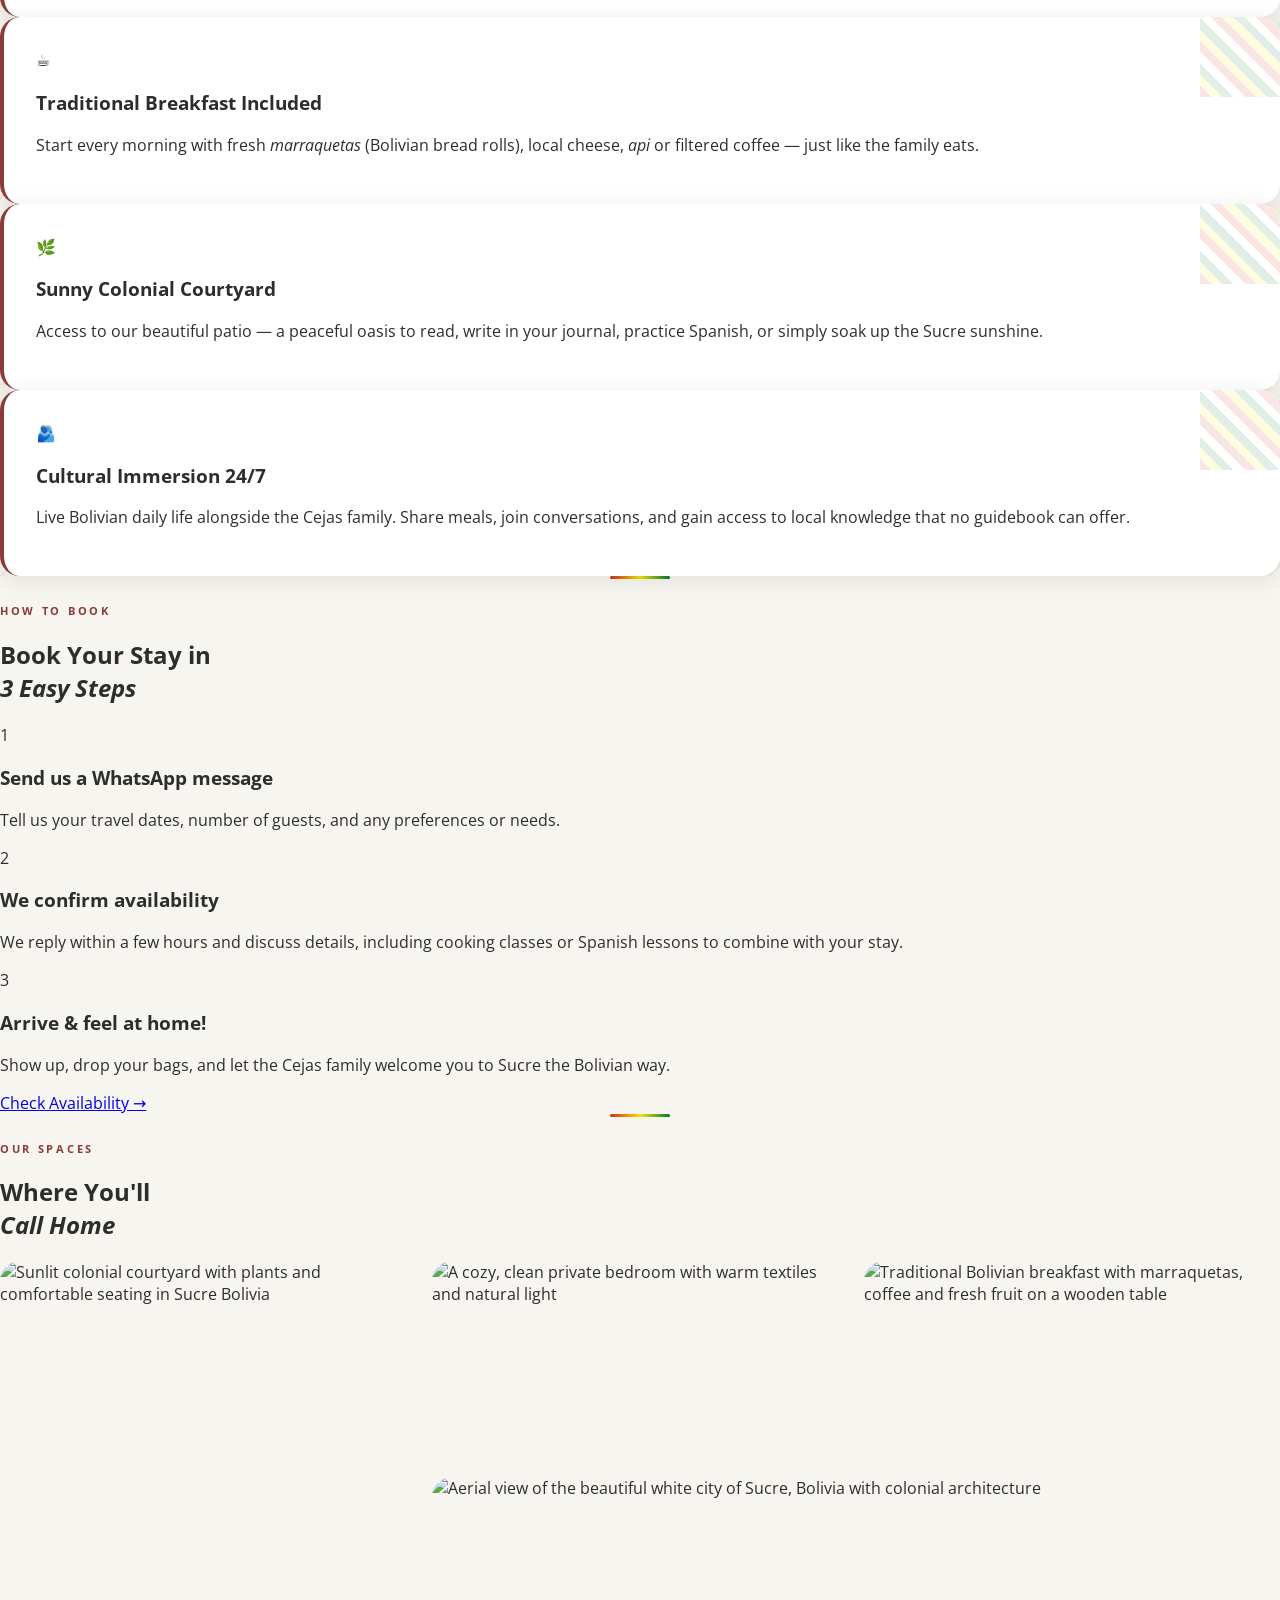
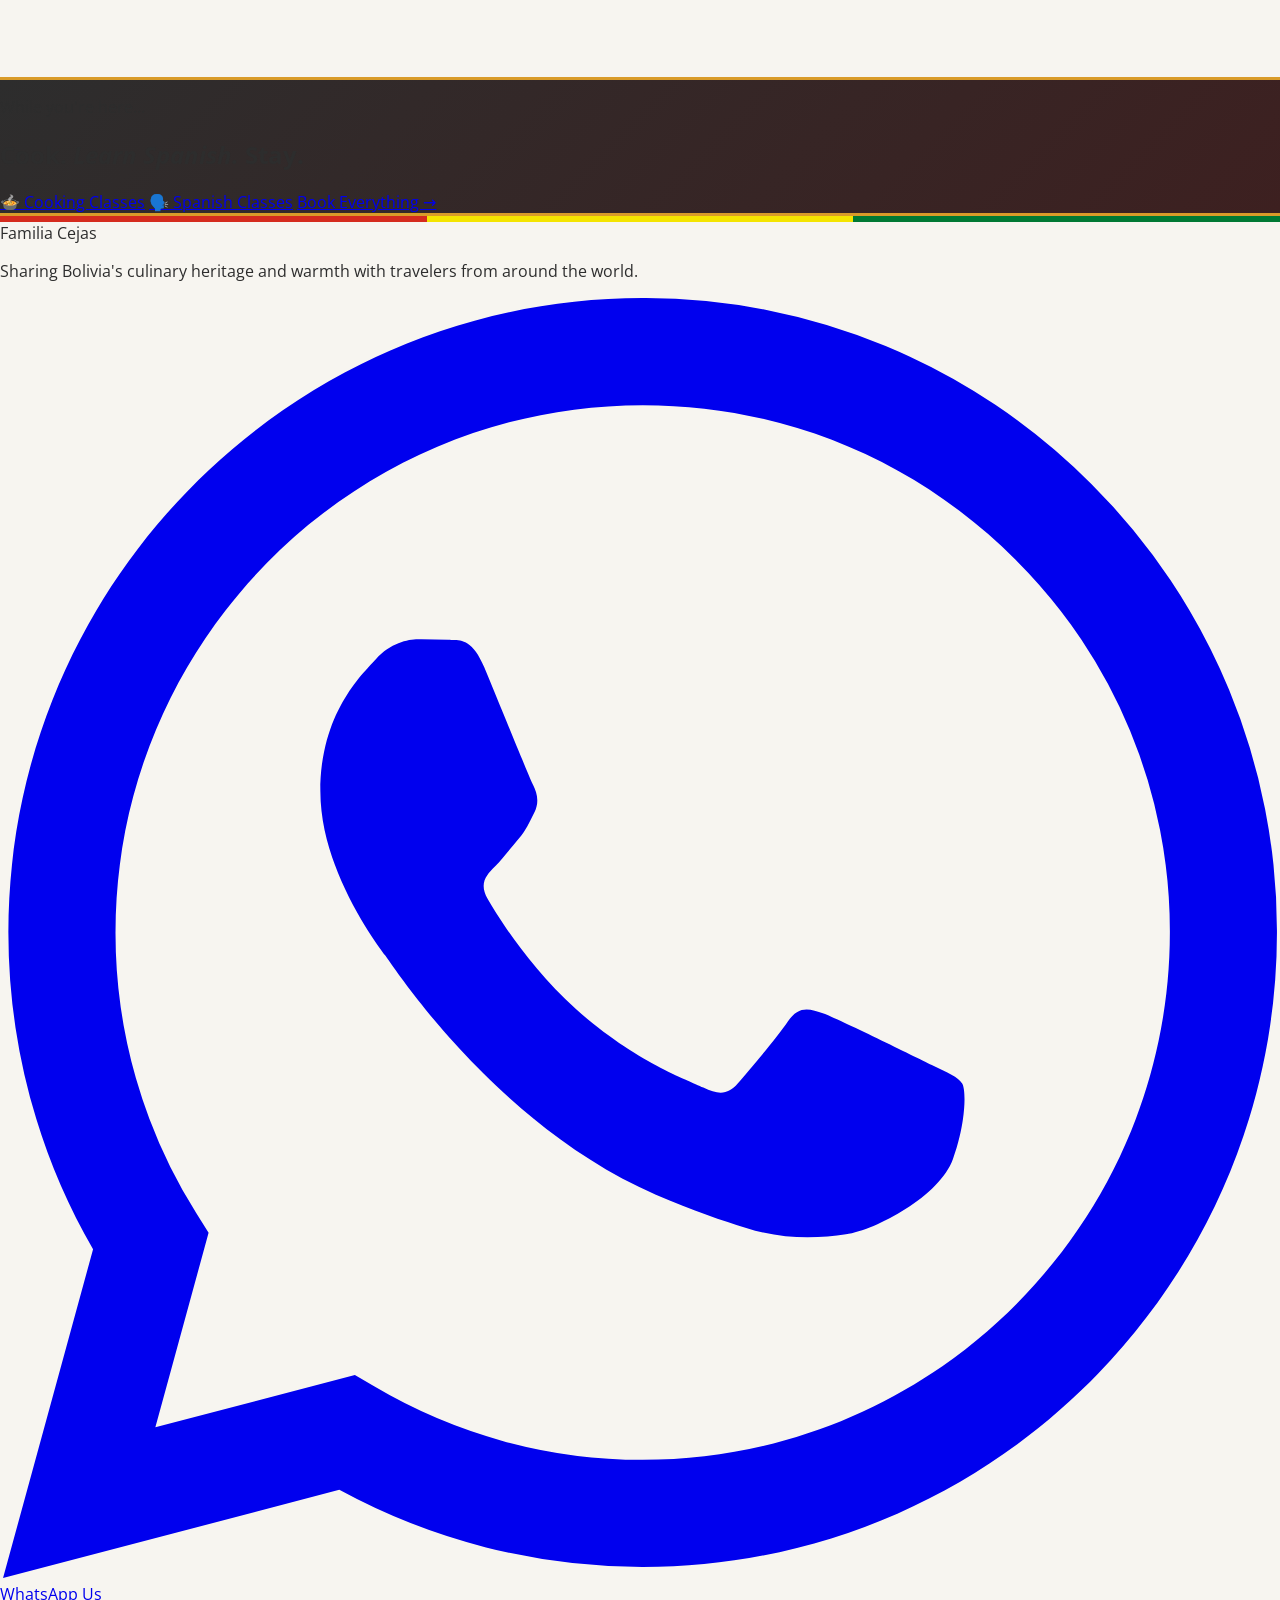
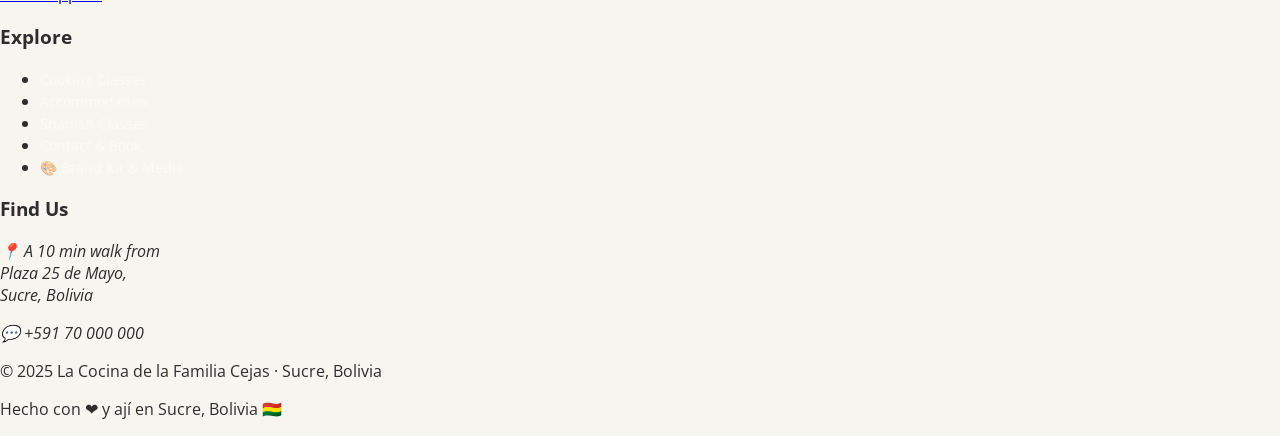
==== commit 5c443f78: "Add Brand Kit link to footer on all pages" ====
--- a/accommodation.html
+++ b/accommodation.html
@@ -309,6 +309,7 @@
                     <li><a href="accommodation.html" class="footer-link">Accommodation</a></li>
                     <li><a href="spanish.html"       class="footer-link">Spanish Classes</a></li>
                     <li><a href="contact.html"       class="footer-link">Contact & Book</a></li>
+                    <li><a href="brand-kit.html"     class="footer-link text-maiz/80 hover:text-maiz">🎨 Brand Kit & Media</a></li>
                 </ul>
             </div>
             <div>
